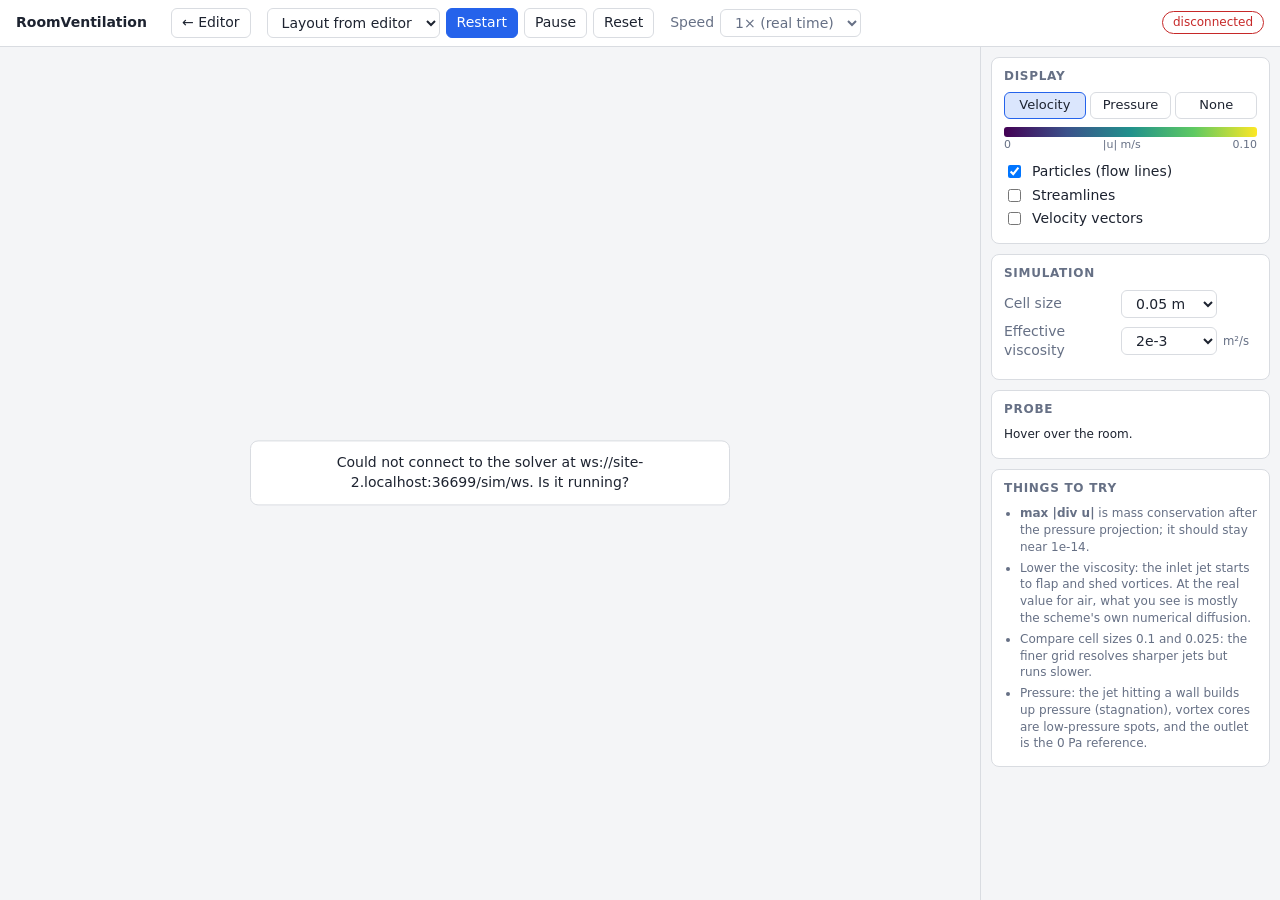
==== services/web/public/simulate.html @ 8167259d "Initial 2D Stuff" ====
<!doctype html>
<html lang="en">
  <head>
    <meta charset="utf-8" />
    <meta name="viewport" content="width=device-width, initial-scale=1" />
    <title>Live Airflow View</title>
    <link rel="stylesheet" href="css/app.css" />
  </head>
  <body>
    <header class="toolbar">
      <strong class="brand">RoomVentilation</strong>
      <a class="button" href="index.html">← Editor</a>
      <div class="group">
        <select id="layout-source" title="Which layout to simulate">
          <option value="">Layout from editor</option>
        </select>
        <button id="btn-start" class="primary">Restart</button>
        <button id="btn-pause">Pause</button>
        <button id="btn-reset" title="Back to t = 0 (air at rest)">Reset</button>
      </div>
      <label class="inline">Speed
        <select id="speed">
          <option value="0.5">0.5×</option>
          <option value="1" selected>1× (real time)</option>
          <option value="2">2×</option>
          <option value="5">5×</option>
          <option value="10">10×</option>
          <option value="0">max</option>
        </select>
      </label>
      <span id="conn-status" class="pill">connecting…</span>
    </header>

    <main class="workspace viewer">
      <section class="stage" id="stage">
        <canvas id="field"></canvas>
        <canvas id="particles"></canvas>
        <div id="overlay-msg" class="overlay-msg" hidden></div>
      </section>

      <aside class="sidebar">
        <section class="card">
          <h2>Display</h2>
          <div class="segmented" id="background">
            <label><input type="radio" name="bg" value="speed" checked /> Velocity</label>
            <label><input type="radio" name="bg" value="pressure" /> Pressure</label>
            <label><input type="radio" name="bg" value="none" /> None</label>
          </div>
          <div class="colorbar">
            <div id="colorbar-gradient" class="gradient"></div>
            <div class="ticks"><span id="cb-min"></span><span id="cb-label"></span><span id="cb-max"></span></div>
          </div>
          <label class="check"><input id="show-particles" type="checkbox" checked /> Particles (flow lines)</label>
          <label class="check"><input id="show-streamlines" type="checkbox" /> Streamlines</label>
          <label class="check"><input id="show-vectors" type="checkbox" /> Velocity vectors</label>
        </section>

        <section class="card">
          <h2>Simulation</h2>
          <label class="field">
            <span>Cell size</span>
            <select id="dx">
              <option value="0.1">0.10 m</option>
              <option value="0.05" selected>0.05 m</option>
              <option value="0.025">0.025 m</option>
            </select>
            <small></small>
          </label>
          <label class="field">
            <span>Effective viscosity</span>
            <select id="nu">
              <option value="0.000015">1.5e-5 (air)</option>
              <option value="0.0005">5e-4</option>
              <option value="0.002" selected>2e-3</option>
              <option value="0.01">1e-2</option>
              <option value="0.05">5e-2</option>
            </select>
            <small>m²/s</small>
          </label>
          <dl id="stats" class="stats"></dl>
        </section>

        <section class="card">
          <h2>Probe</h2>
          <p id="probe" class="info">Hover over the room.</p>
        </section>

        <section class="card">
          <h2>Things to try</h2>
          <ul class="tips">
            <li><b>max |div u|</b> is mass conservation after the pressure projection; it should stay near 1e-14.</li>
            <li>Lower the viscosity: the inlet jet starts to flap and shed vortices. At the real value for air, what you see is mostly the scheme's own numerical diffusion.</li>
            <li>Compare cell sizes 0.1 and 0.025: the finer grid resolves sharper jets but runs slower.</li>
            <li>Pressure: the jet hitting a wall builds up pressure (stagnation), vortex cores are low-pressure spots, and the outlet is the 0 Pa reference.</li>
          </ul>
        </section>
      </aside>
    </main>

    <script type="module" src="js/viewer.js"></script>
  </body>
</html>
---- services/web/public/css/app.css ----
:root {
  color-scheme: light dark;
  --bg: #f4f5f7;
  --surface: #ffffff;
  --border: #d9dce1;
  --text: #1d2330;
  --text-muted: #667085;
  --accent: #2563eb;
  --accent-soft: #dbe6fd;
  --error: #c62828;
  --warning: #b26a00;

  /* canvas palette: must be #rrggbb, the editor appends alpha */
  --canvas-bg: #fbfbfc;
  --grid-minor: #eceef2;
  --grid-major: #d5d9e0;
  --room-fill: #ffffff;
  --wall: #2b3240;
  --window: #3b9ae1;
  --door: #a0622d;
  --person: #e07a1f;
  --inlet: #1f9d55;
  --outlet: #d64545;
  --select: #2563eb;
  --hover: #93b4f5;
  --solid-cell: #9aa3b2;
  --heat: #f2a33a;
}

@media (prefers-color-scheme: dark) {
  :root {
    --bg: #12151b;
    --surface: #1b1f27;
    --border: #2d333f;
    --text: #e6e9ef;
    --text-muted: #98a2b3;
    --accent: #6c9cff;
    --accent-soft: #24345a;
    --error: #ff6b6b;
    --warning: #f0b45a;

    --canvas-bg: #161a21;
    --grid-minor: #1f242d;
    --grid-major: #2c333e;
    --room-fill: #20252e;
    --wall: #d8dde6;
    --window: #5fb4f5;
    --door: #d79a63;
    --person: #f29a4a;
    --inlet: #3ccf7a;
    --outlet: #ff6b6b;
    --select: #6c9cff;
    --hover: #3d5a99;
    --solid-cell: #4a5262;
    --heat: #f2a33a;
  }
}

* {
  box-sizing: border-box;
}

html,
body {
  height: 100%;
  margin: 0;
}

body {
  display: grid;
  grid-template-rows: auto 1fr auto;
  background: var(--bg);
  color: var(--text);
  font: 14px/1.4 system-ui, -apple-system, 'Segoe UI', sans-serif;
}

button,
select,
input {
  font: inherit;
  color: inherit;
}

button,
select {
  background: var(--surface);
  border: 1px solid var(--border);
  border-radius: 6px;
  padding: 4px 10px;
  cursor: pointer;
}

button:hover:not(:disabled) {
  border-color: var(--accent);
}

button:disabled {
  opacity: 0.45;
  cursor: default;
}

input[type='number'],
input[type='text'] {
  background: var(--bg);
  border: 1px solid var(--border);
  border-radius: 6px;
  padding: 3px 6px;
  width: 100%;
  min-width: 0;
}

/* ---- layout --------------------------------------------------------------- */

.toolbar {
  display: flex;
  flex-wrap: wrap;
  align-items: center;
  gap: 8px 16px;
  padding: 8px 16px;
  background: var(--surface);
  border-bottom: 1px solid var(--border);
}

.brand {
  margin-right: 8px;
}

.group {
  display: flex;
  gap: 6px;
  flex-wrap: wrap;
}

.pill {
  margin-left: auto;
  font-size: 12px;
  padding: 2px 10px;
  border-radius: 999px;
  border: 1px solid var(--border);
  color: var(--text-muted);
}

.pill.ok {
  color: var(--inlet);
  border-color: var(--inlet);
}

.pill.bad {
  color: var(--error);
  border-color: var(--error);
}

.workspace {
  display: grid;
  grid-template-columns: auto 1fr 300px;
  min-height: 0;
}

.tools {
  display: flex;
  flex-direction: column;
  gap: 4px;
  padding: 10px 8px;
  background: var(--surface);
  border-right: 1px solid var(--border);
}

.tools button {
  text-align: left;
  display: flex;
  justify-content: space-between;
  gap: 12px;
}

.tools button kbd {
  font: 11px ui-monospace, monospace;
  color: var(--text-muted);
}

.tools button.active {
  background: var(--accent-soft);
  border-color: var(--accent);
}

.stage {
  position: relative;
  min-width: 0;
  min-height: 0;
}

#canvas {
  position: absolute;
  inset: 0;
  width: 100%;
  height: 100%;
  touch-action: none;
  cursor: grab;
}

#canvas[data-tool='rect'],
#canvas[data-tool='polygon'],
#canvas[data-tool='door'],
#canvas[data-tool='window'],
#canvas[data-tool='person'] {
  cursor: crosshair;
}

.stage-controls {
  position: absolute;
  right: 12px;
  bottom: 12px;
  display: flex;
  gap: 4px;
}

.tool-hint {
  position: absolute;
  left: 12px;
  top: 12px;
  right: 12px;
  pointer-events: none;
  color: var(--text-muted);
  font-size: 12px;
}

.sidebar {
  overflow-y: auto;
  padding: 10px;
  display: flex;
  flex-direction: column;
  gap: 10px;
  border-left: 1px solid var(--border);
}

.card {
  background: var(--surface);
  border: 1px solid var(--border);
  border-radius: 8px;
  padding: 10px 12px;
}

.card h2 {
  font-size: 12px;
  text-transform: uppercase;
  letter-spacing: 0.06em;
  color: var(--text-muted);
  margin: 0 0 8px;
}

.card h3 {
  font-size: 14px;
  margin: 10px 0 6px;
}

.card h3:first-child {
  margin-top: 0;
}

.field {
  display: grid;
  grid-template-columns: 1fr 96px 34px;
  align-items: center;
  gap: 6px;
  margin: 4px 0;
}

.field > span {
  color: var(--text-muted);
}

.field > small {
  color: var(--text-muted);
}

.field > input[type='checkbox'] {
  justify-self: start;
}

.info {
  margin: 6px 0;
  font-size: 12px;
}

.hint {
  margin: 8px 0 0;
  font-size: 12px;
  color: var(--text-muted);
}

.buttons {
  display: flex;
  flex-wrap: wrap;
  gap: 6px;
  margin-top: 8px;
}

.legend {
  list-style: none;
  padding: 0;
  margin: 6px 0 0;
  display: flex;
  flex-wrap: wrap;
  gap: 4px 12px;
  font-size: 12px;
  color: var(--text-muted);
}

.legend i {
  display: inline-block;
  width: 10px;
  height: 10px;
  border-radius: 2px;
  margin-right: 4px;
  vertical-align: -1px;
}

.issues {
  list-style: none;
  margin: 0;
  padding: 0;
  font-size: 12px;
}

.issues li {
  padding: 6px 8px;
  border-left: 3px solid var(--border);
  margin-bottom: 4px;
  background: var(--bg);
  border-radius: 0 4px 4px 0;
}

.issues li.error {
  border-color: var(--error);
}

.issues li.warning {
  border-color: var(--warning);
}

.issues li.ok {
  border-color: var(--inlet);
}

.issues li[data-path] {
  cursor: pointer;
}

.statusbar {
  display: flex;
  flex-wrap: wrap;
  align-items: center;
  gap: 4px 16px;
  padding: 4px 16px;
  font-size: 12px;
  background: var(--surface);
  border-top: 1px solid var(--border);
}

.statusbar select {
  padding: 1px 4px;
}

#cursor-pos {
  font-family: ui-monospace, monospace;
  min-width: 150px;
}

.muted {
  color: var(--text-muted);
}

.message {
  margin-left: auto;
}

.message.error {
  color: var(--error);
}

/* ---- narrow screens (tablets, phones) ------------------------------------- */

@media (max-width: 860px) {
  body {
    grid-template-rows: auto auto auto;
    height: auto;
  }

  .workspace {
    grid-template-columns: 1fr;
  }

  .tools {
    flex-direction: row;
    flex-wrap: wrap;
    border-right: 0;
    border-bottom: 1px solid var(--border);
  }

  .tools button kbd {
    display: none;
  }

  .stage {
    height: 65vh;
  }

  .sidebar {
    border-left: 0;
  }

  .statusbar .muted {
    display: none;
  }
}

/* ---- shared controls --------------------------------------------------------- */

a.button {
  display: inline-block;
  background: var(--surface);
  border: 1px solid var(--border);
  border-radius: 6px;
  padding: 4px 10px;
  color: inherit;
  text-decoration: none;
}

a.button:hover {
  border-color: var(--accent);
}

button.primary,
a.button.primary {
  background: var(--accent);
  border-color: var(--accent);
  color: #ffffff;
}

label.inline {
  display: flex;
  align-items: center;
  gap: 6px;
  color: var(--text-muted);
}

/* ---- live viewer ------------------------------------------------------------- */

.workspace.viewer {
  grid-template-columns: 1fr 300px;
}

#field,
#particles {
  position: absolute;
  inset: 0;
  width: 100%;
  height: 100%;
}

#particles {
  pointer-events: none;
}

.overlay-msg {
  position: absolute;
  left: 50%;
  top: 50%;
  transform: translate(-50%, -50%);
  max-width: min(480px, 90%);
  padding: 12px 16px;
  background: var(--surface);
  border: 1px solid var(--border);
  border-radius: 8px;
  text-align: center;
}

.segmented {
  display: flex;
  gap: 4px;
  margin-bottom: 8px;
}

.segmented label {
  flex: 1;
  text-align: center;
  border: 1px solid var(--border);
  border-radius: 6px;
  padding: 3px 0;
  cursor: pointer;
  font-size: 13px;
}

.segmented input {
  display: none;
}

.segmented label:has(input:checked) {
  background: var(--accent-soft);
  border-color: var(--accent);
}

.colorbar {
  margin: 4px 0 10px;
}

.colorbar .gradient {
  height: 10px;
  border-radius: 3px;
}

.colorbar .ticks {
  display: flex;
  justify-content: space-between;
  font-size: 11px;
  color: var(--text-muted);
  font-variant-numeric: tabular-nums;
}

label.check {
  display: flex;
  align-items: center;
  gap: 8px;
  margin: 4px 0;
}

.stats {
  display: grid;
  grid-template-columns: auto 1fr;
  gap: 2px 10px;
  margin: 8px 0 0;
  font-size: 12px;
}

.stats dt {
  color: var(--text-muted);
}

.stats dd {
  margin: 0;
  text-align: right;
  font-variant-numeric: tabular-nums;
}

.tips {
  margin: 0;
  padding-left: 16px;
  font-size: 12px;
  color: var(--text-muted);
}

.tips li {
  margin-bottom: 4px;
}

@media (max-width: 860px) {
  .workspace.viewer {
    grid-template-columns: 1fr;
  }
}
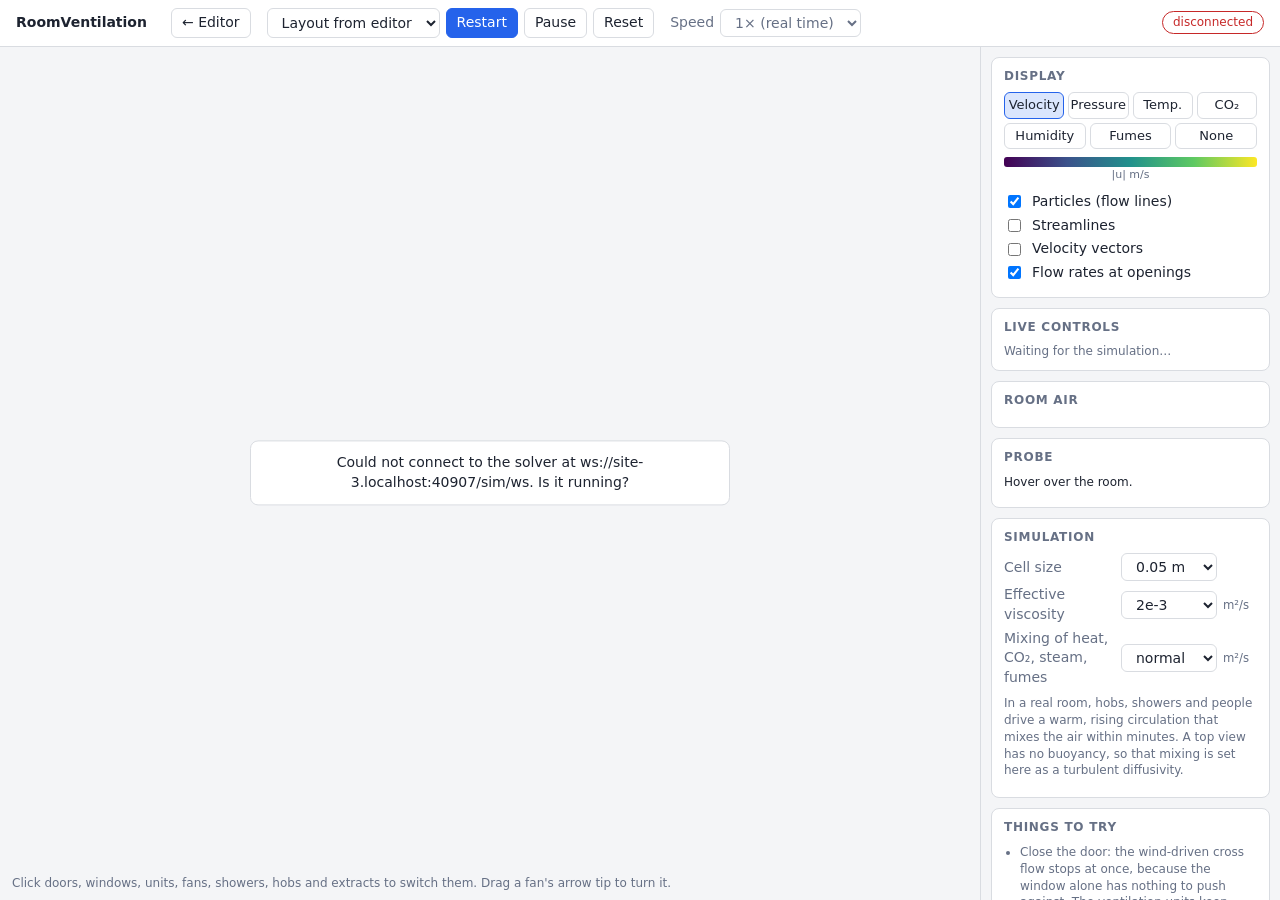
==== commit 04d5a4c3: "Upload missing stuff" ====
--- a/services/web/public/simulate.html
+++ b/services/web/public/simulate.html
@@ -14,9 +14,9 @@
         <select id="layout-source" title="Which layout to simulate">
           <option value="">Layout from editor</option>
         </select>
-        <button id="btn-start" class="primary">Restart</button>
+        <button id="btn-start" class="primary" title="Start again from the layout (undoes live changes)">Restart</button>
         <button id="btn-pause">Pause</button>
-        <button id="btn-reset" title="Back to t = 0 (air at rest)">Reset</button>
+        <button id="btn-reset" title="Back to t = 0 (air at rest, initial temperature and CO₂), keeping live changes">Reset</button>
       </div>
       <label class="inline">Speed
         <select id="speed">
@@ -36,6 +36,7 @@
         <canvas id="field"></canvas>
         <canvas id="particles"></canvas>
         <div id="overlay-msg" class="overlay-msg" hidden></div>
+        <div class="stage-hint">Click doors, windows, units, fans, showers, hobs and extracts to switch them. Drag a fan's arrow tip to turn it.</div>
       </section>
 
       <aside class="sidebar">
@@ -44,6 +45,10 @@
           <div class="segmented" id="background">
             <label><input type="radio" name="bg" value="speed" checked /> Velocity</label>
             <label><input type="radio" name="bg" value="pressure" /> Pressure</label>
+            <label><input type="radio" name="bg" value="temperature" /> Temp.</label>
+            <label><input type="radio" name="bg" value="co2" /> CO₂</label>
+            <label><input type="radio" name="bg" value="rh" /> Humidity</label>
+            <label><input type="radio" name="bg" value="fumes" /> Fumes</label>
             <label><input type="radio" name="bg" value="none" /> None</label>
           </div>
           <div class="colorbar">
@@ -53,6 +58,28 @@
           <label class="check"><input id="show-particles" type="checkbox" checked /> Particles (flow lines)</label>
           <label class="check"><input id="show-streamlines" type="checkbox" /> Streamlines</label>
           <label class="check"><input id="show-vectors" type="checkbox" /> Velocity vectors</label>
+          <label class="check"><input id="show-flows" type="checkbox" checked /> Flow rates at openings</label>
+        </section>
+
+        <section class="card">
+          <h2>Live controls</h2>
+          <div id="controls"><p class="hint">Waiting for the simulation…</p></div>
+          <ul id="notes" class="issues"></ul>
+        </section>
+
+        <section class="card">
+          <h2>Room air</h2>
+          <dl id="air-stats" class="stats"></dl>
+        </section>
+
+        <section class="card" id="balance-card" hidden>
+          <h2>Moisture &amp; fumes balance</h2>
+          <dl id="balance" class="stats"></dl>
+        </section>
+
+        <section class="card">
+          <h2>Probe</h2>
+          <p id="probe" class="info">Hover over the room.</p>
         </section>
 
         <section class="card">
@@ -77,21 +104,33 @@
             </select>
             <small>m²/s</small>
           </label>
+          <label class="field">
+            <span>Mixing of heat, CO₂, steam, fumes</span>
+            <select id="kappa">
+              <option value="0.002">quiet (2e-3)</option>
+              <option value="0.01" selected>normal room (1e-2)</option>
+              <option value="0.03">strong plumes (3e-2)</option>
+              <option value="0.08">very strong (8e-2)</option>
+            </select>
+            <small>m²/s</small>
+          </label>
+          <p class="hint">
+            In a real room, hobs, showers and people drive a warm, rising circulation that mixes the air
+            within minutes. A top view has no buoyancy, so that mixing is set here as a turbulent diffusivity.
+          </p>
           <dl id="stats" class="stats"></dl>
-        </section>
-
-        <section class="card">
-          <h2>Probe</h2>
-          <p id="probe" class="info">Hover over the room.</p>
         </section>
 
         <section class="card">
           <h2>Things to try</h2>
           <ul class="tips">
+            <li>Close the door: the wind-driven cross flow stops at once, because the window alone has nothing to push against. The ventilation units keep running.</li>
+            <li>Turn the wind to 0° (from north): the window ends up on the leeward side, under suction, and the flow reverses.</li>
+            <li>CO₂: with everything closed it rises steadily. Compare the room mean with the <b>well-mixed steady state</b> C = C<sub>in</sub> + G/Q; that's what a ventilation engineer would compute by hand.</li>
+            <li>Bathroom: let the shower run, watch the humidity and the condensate grow, then switch the shower off and see how long the extract fan needs. Try the door open vs. closed (the 1 cm gap under it feeds the fan).</li>
+            <li>Kitchen: switch the hood off while frying potatoes and watch the fumes. With the hood on, see where its replacement air comes from - and how cold the kitchen gets in winter.</li>
+            <li>Temperature only goes along for the ride here: in a top view warm air cannot rise, so heat never drives the flow.</li>
             <li><b>max |div u|</b> is mass conservation after the pressure projection; it should stay near 1e-14.</li>
-            <li>Lower the viscosity: the inlet jet starts to flap and shed vortices. At the real value for air, what you see is mostly the scheme's own numerical diffusion.</li>
-            <li>Compare cell sizes 0.1 and 0.025: the finer grid resolves sharper jets but runs slower.</li>
-            <li>Pressure: the jet hitting a wall builds up pressure (stagnation), vortex cores are low-pressure spots, and the outlet is the 0 Pa reference.</li>
           </ul>
         </section>
       </aside>
--- a/services/web/public/css/app.css
+++ b/services/web/public/css/app.css
@@ -25,6 +25,11 @@
   --hover: #93b4f5;
   --solid-cell: #9aa3b2;
   --heat: #f2a33a;
+  --vent: #7c4dde;
+  --fan: #0f9b8e;
+  --shower: #2b8fd6;
+  --hob: #e8590c;
+  --extract: #b4469b;
 }
 
 @media (prefers-color-scheme: dark) {
@@ -53,6 +58,11 @@
     --hover: #3d5a99;
     --solid-cell: #4a5262;
     --heat: #f2a33a;
+    --vent: #a78bfa;
+    --fan: #2dd4bf;
+    --shower: #5fb4f5;
+    --hob: #ff8a3d;
+    --extract: #e879c7;
   }
 }
 
@@ -180,6 +190,30 @@
 .tools button.active {
   background: var(--accent-soft);
   border-color: var(--accent);
+}
+
+.tool-group {
+  display: flex;
+  flex-direction: column;
+  gap: 4px;
+}
+
+.tool-group summary {
+  font-size: 11px;
+  text-transform: uppercase;
+  letter-spacing: 0.06em;
+  color: var(--text-muted);
+  cursor: pointer;
+  margin: 6px 0 2px;
+}
+
+.tool-group[open] > button {
+  display: flex;
+}
+
+.tool-group > button {
+  width: 100%;
+  margin-bottom: 4px;
 }
 
 .stage {
@@ -476,12 +510,13 @@
 
 .segmented {
   display: flex;
+  flex-wrap: wrap;
   gap: 4px;
   margin-bottom: 8px;
 }
 
 .segmented label {
-  flex: 1;
+  flex: 1 1 22%;
   text-align: center;
   border: 1px solid var(--border);
   border-radius: 6px;
@@ -557,3 +592,51 @@
     grid-template-columns: 1fr;
   }
 }
+
+.stage-hint {
+  position: absolute;
+  left: 12px;
+  bottom: 8px;
+  font-size: 12px;
+  color: var(--text-muted);
+  pointer-events: none;
+}
+
+.card h3 {
+  font-size: 13px;
+}
+
+.control-row {
+  display: grid;
+  grid-template-columns: 1fr auto auto;
+  align-items: center;
+  gap: 6px;
+  margin: 4px 0;
+}
+
+.control-row small {
+  color: var(--text-muted);
+}
+
+.control-row input[type='number'] {
+  width: 80px;
+}
+
+.control-row .flow {
+  font-variant-numeric: tabular-nums;
+}
+
+button.toggle {
+  min-width: 70px;
+  padding: 2px 8px;
+  font-size: 13px;
+}
+
+button.toggle.on {
+  background: var(--accent-soft);
+  border-color: var(--accent);
+}
+
+#notes:not(:empty) {
+  margin-top: 8px;
+}
